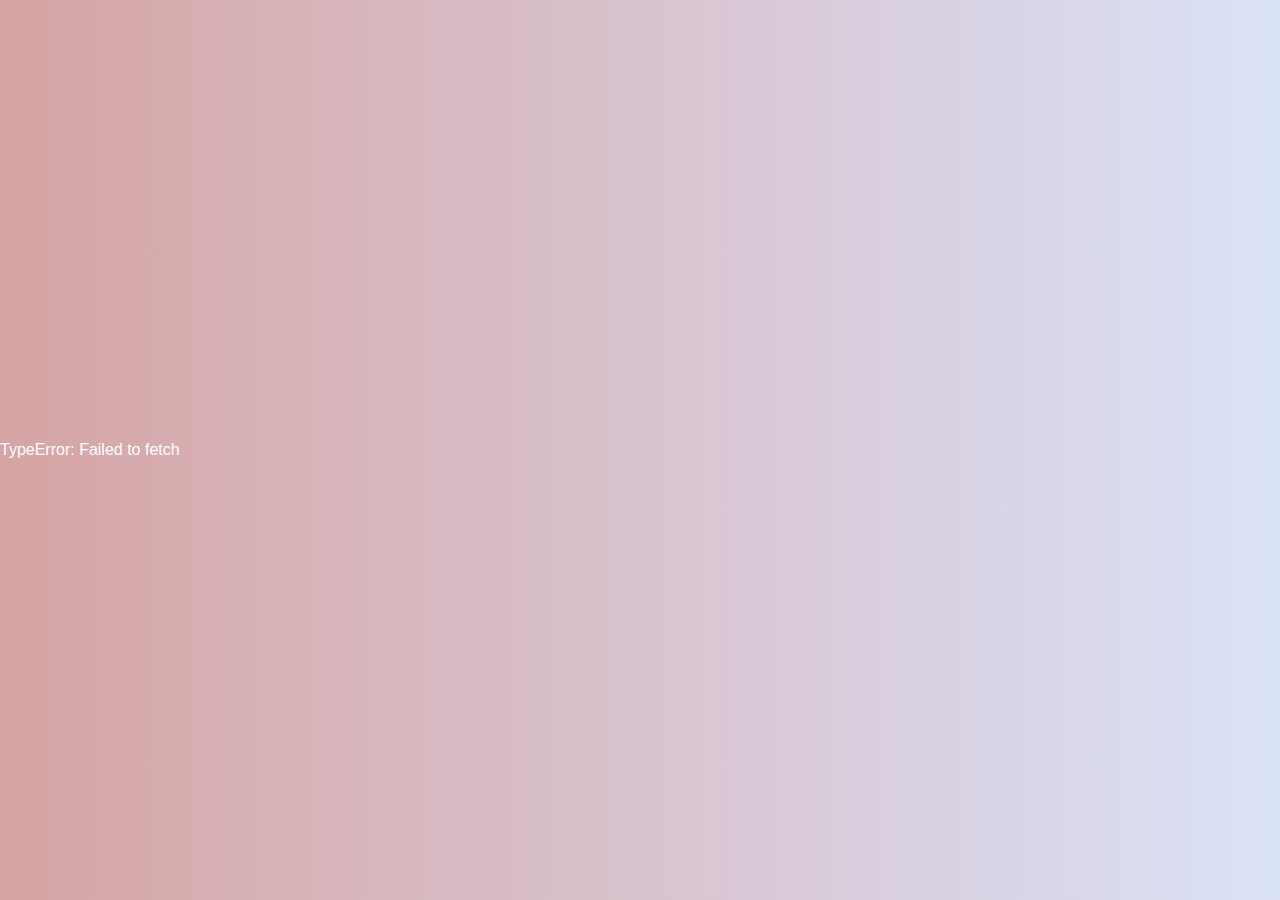
==== #2/index.html @ a231ba49 "added 2 of the 3 projects." ====
<!DOCTYPE html>
<html lang="en">
  <head>
    <meta charset="UTF-8" />
    <meta name="viewport" content="width=device-width, initial-scale=1.0" />
    <title>Prueba tecnica</title>
    <link rel="stylesheet" href="css/main.css" />
    <script src="js/engine.js" defer></script>
  </head>
  <body>
    <main>
     <div id="errMsj"></div>
      <div id="contentHolder" class="wrapper">
       

        
      </div>
    </main>
  </body>
</html>
---- #2/css/main.css ----
* {
  box-sizing: border-box;
  margin: 0;
  padding: 0;
  border: none;
}

html,
body {
  box-sizing: border-box;
  color: white;
  font-family: sans-serif;
}

body {
  background: #267782; 
  background: -webkit-linear-gradient(to right, #d6a4a4, #dae2f8);
  background: linear-gradient(to right, #d6a4a4, #dae2f8);
  height: 100vh;
}

main {
  display: flex;
  justify-content: center;
  align-items: center;
  height: inherit;
}

#contentHolder {
  opacity: 0;
  transition: opacity 0.5s ease-in;
}

.wrapper {
  padding: 3rem 0;
  display: flex;
  flex-wrap: wrap;
  row-gap: 20px;
  justify-content: space-around;
  max-width: 1600px;
}

.wrapper:first-child {
  margin: auto;
}

.wrapper:last-child {
  margin: auto;
}

.dogImage {
  width: 100%;
  height: 250px;
  object-fit: cover;
  object-position: top;
  border-radius: 16px;
  transition: transform 0.2s ease-in-out, box-shadow 0.1s ease-in;
}

.card {
  padding: 20px;
  flex-basis: 370px;
  min-height: 400px;
  background: rgba(255, 255, 255, 0.2);
  border-radius: 10px;
  box-shadow: 0 4px 30px rgba(0, 0, 0, 0.1);
  backdrop-filter: blur(5px);
  -webkit-backdrop-filter: blur(5px);
  border: 1px solid rgba(255, 255, 255, 0.3);
  transition: transform 0.2s ease-in-out;
  position: relative;
}

.sub-breed {
  position: absolute;
  width: 100%;
  height: 100%;
  background-color: rgba(0, 0, 0, 0.168);
  display: flex;
  opacity: 0;
  justify-content: center;
  align-items: center;
  border-radius: 10px;
  font-size: 2rem;
  transform: translate(-20px, -20px);
  transition: opacity 0.3s ease-in-out;
}
.sub-breed > ul > li {
  margin-bottom: 10px;
}

.card:hover .sub-breed {
  opacity: 1;
  backdrop-filter: blur(20px);
  -webkit-backdrop-filter: blur(20px);
}

.mainTitle {
  padding: 50px 0;
  font-size: 2rem;
  text-align: center;
}

@media (min-width: 1100px) and (max-width: 1500px) {
  .wrapper {
    max-width: 1080px;
  }
}
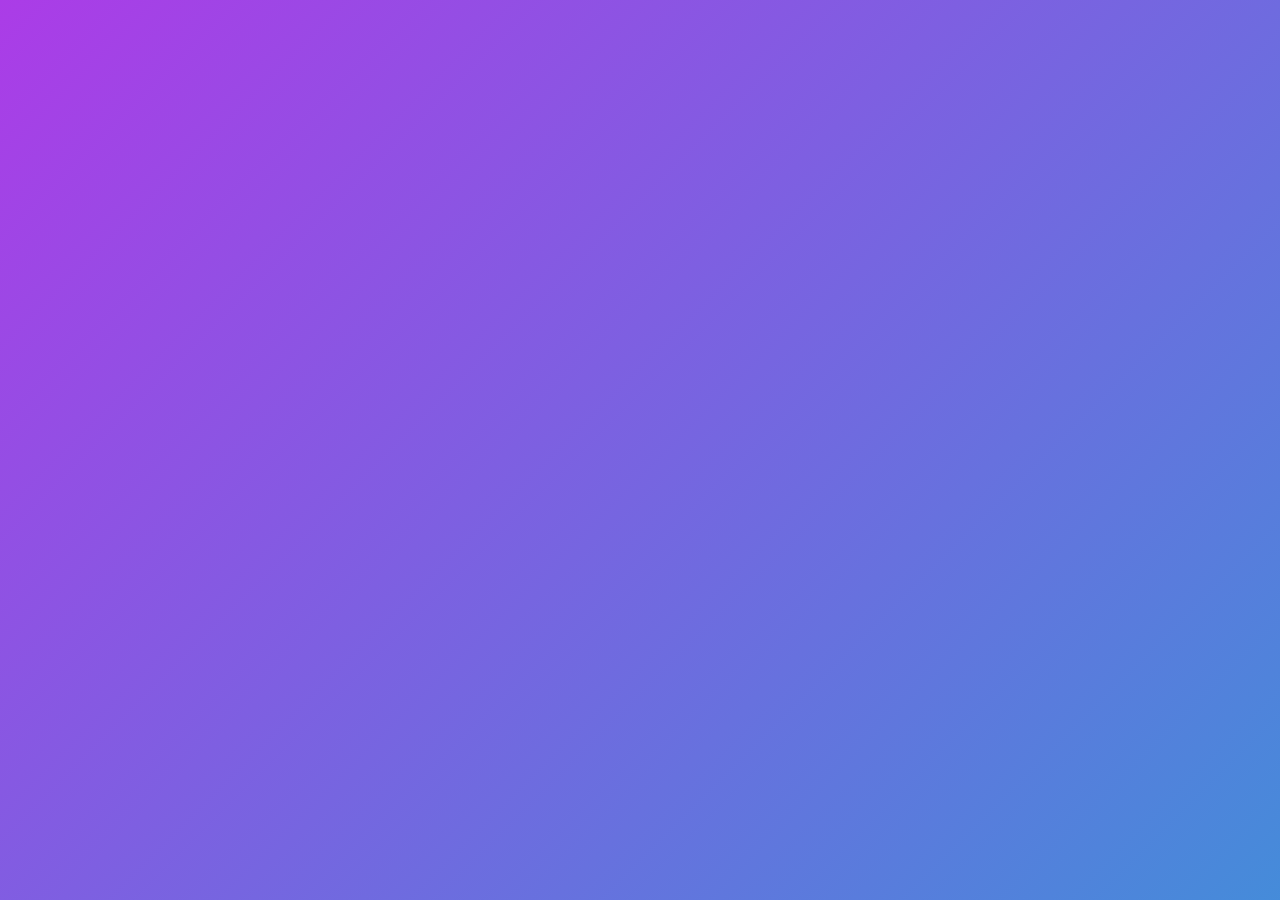
==== commit 46c42bc0: "redid the logic." ====
--- a/#2/index.html
+++ b/#2/index.html
@@ -3,6 +3,7 @@
   <head>
     <meta charset="UTF-8" />
     <meta name="viewport" content="width=device-width, initial-scale=1.0" />
+    <link rel="icon" type="image/png" href="https://dog.ceo/img/favicon.png">
     <title>Prueba tecnica</title>
     <link rel="stylesheet" href="css/main.css" />
     <script src="js/engine.js" defer></script>
--- a/#2/css/main.css
+++ b/#2/css/main.css
@@ -7,28 +7,44 @@
 
 html,
 body {
-  box-sizing: border-box;
   color: white;
   font-family: sans-serif;
 }
 
 body {
   background: #267782; 
-  background: -webkit-linear-gradient(to right, #d6a4a4, #dae2f8);
-  background: linear-gradient(to right, #d6a4a4, #dae2f8);
-  height: 100vh;
+  background: linear-gradient(-45deg, #ee7752, #bd7f3d, #23a6d5, #ab3ce7);
+	background-size: 400% 400%;
+
+	animation: gradient 35s ease-in-out infinite;
+	height: 100vh;
 }
+
+
+
+@keyframes gradient {
+	0% {
+		background-position: 0% 50%;
+	}
+	50% {
+		background-position: 100% 50%;
+	}
+	100% {
+		background-position: 0% 50%;
+	}
+}
+
 
 main {
   display: flex;
   justify-content: center;
   align-items: center;
   height: inherit;
+  overflow: auto;
 }
 
 #contentHolder {
-  opacity: 0;
-  transition: opacity 0.5s ease-in;
+  
 }
 
 .wrapper {
@@ -53,7 +69,7 @@
   height: 250px;
   object-fit: cover;
   object-position: top;
-  border-radius: 16px;
+  border-radius: 10px;
   transition: transform 0.2s ease-in-out, box-shadow 0.1s ease-in;
 }
 
@@ -67,8 +83,10 @@
   backdrop-filter: blur(5px);
   -webkit-backdrop-filter: blur(5px);
   border: 1px solid rgba(255, 255, 255, 0.3);
-  transition: transform 0.2s ease-in-out;
+  transition: transform 0.2s ease-in-out, opacity 0.5s ease-in;
   position: relative;
+  opacity: 0;
+  
 }
 
 .sub-breed {
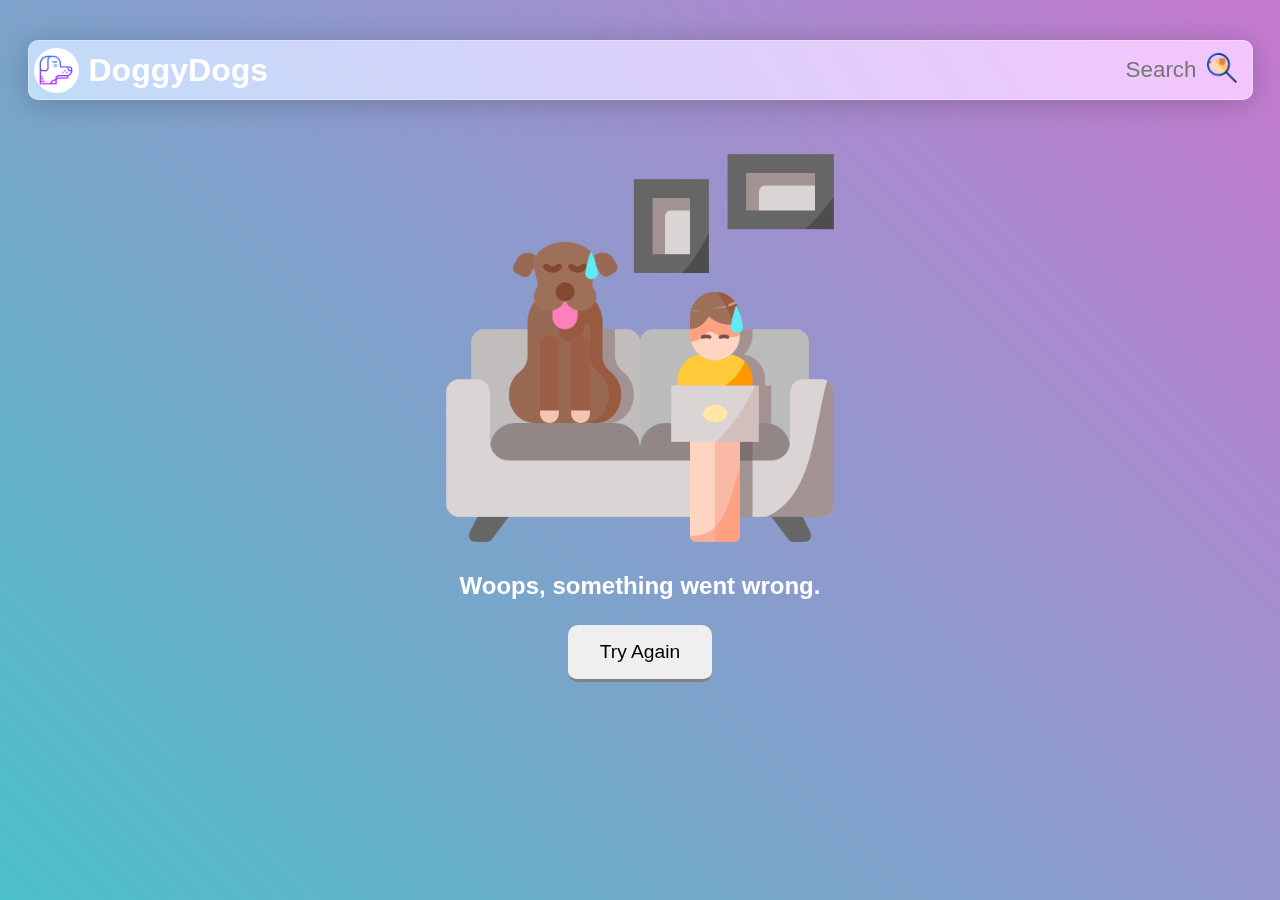
==== commit 77cf0e3c: "error handling, load handling, search function" ====
--- a/#2/index.html
+++ b/#2/index.html
@@ -3,18 +3,41 @@
   <head>
     <meta charset="UTF-8" />
     <meta name="viewport" content="width=device-width, initial-scale=1.0" />
-    <link rel="icon" type="image/png" href="https://dog.ceo/img/favicon.png">
+    <link rel="icon" type="image/png" href="https://dog.ceo/img/favicon.png" />
     <title>Prueba tecnica</title>
     <link rel="stylesheet" href="css/main.css" />
     <script src="js/engine.js" defer></script>
   </head>
   <body>
+
     <main>
-     <div id="errMsj"></div>
+      <nav class="topBar">
+        <div class="home">
+          <div class="logoHolder">
+            <img class="logo" src="assets/logo.png" alt="logo" />
+          </div>
+
+          <h1 class="title">DoggyDogs</h1>
+        </div>
+        <div class="searchBar">
+          <input
+            name="search"
+            id="searchDog"
+            type="text"
+            placeholder="Search"
+          />
+          <label for="searchDog">
+            <img class="searchIcon" src="assets/search.png" alt="" />
+          </label>
+        </div>
+      </nav>
+      <div class="loading">
+        <img src="assets/loading.png" alt="loading..." />
+        Loading...
+      </div>
+
       <div id="contentHolder" class="wrapper">
        
-
-        
       </div>
     </main>
   </body>
--- a/#2/css/main.css
+++ b/#2/css/main.css
@@ -12,39 +12,102 @@
 }
 
 body {
-  background: #267782; 
-  background: linear-gradient(-45deg, #ee7752, #bd7f3d, #23a6d5, #ab3ce7);
-	background-size: 400% 400%;
-
-	animation: gradient 35s ease-in-out infinite;
-	height: 100vh;
-}
-
-
-
-@keyframes gradient {
-	0% {
-		background-position: 0% 50%;
-	}
-	50% {
-		background-position: 100% 50%;
-	}
-	100% {
-		background-position: 0% 50%;
-	}
-}
-
+  background: #c779d0;
+  background: -webkit-linear-gradient(45deg, #4bc0c8, #c779d0);
+  background: linear-gradient(45deg, #4bc0c8, #c779d0);
+
+  height: 100vh;
+}
+
+:root {
+  --topBarHeight: 80px;
+}
+
+.topBarSection {
+  height: var(--topBarHeight);
+  display: flex;
+  justify-content: center;
+  align-items: end;
+  padding: 0 1rem;
+}
+
+.topBar {
+  border-radius: 10px;
+  height: 60px;
+  width: 98%;
+  max-width: 1600px;
+  flex-grow: 1;
+  margin: 0 auto;
+  background: rgba(255, 255, 255, 0.6);
+  box-shadow: 0 4px 30px rgba(0, 0, 0, 0.2);
+  backdrop-filter: blur(20px) saturate(1.7);
+  -webkit-backdrop-filter: blur(20px) saturate(1.7);
+  border: 1px solid rgba(255, 255, 255, 0.3);
+  margin-top: 40px;
+  padding: 0 5px;
+  position: sticky;
+  top: 0;
+  z-index: 100;
+
+  display: flex;
+  align-items: center;
+  gap: 10px;
+}
+
+.home{
+  display: flex;
+    align-items: center;
+    gap: 10px;
+}
+.searchIcon {
+  width: 30px;
+}
+
+.searchBar {
+  margin-left: auto;
+  display: flex;
+  align-items: center;
+  gap: 10px;
+  padding: 10px;
+}
+
+#numberOfDogs {
+  background-color: transparent;
+  width: 60px;
+  font-size: 1.4rem;
+}
+
+#searchDog {
+  background-color: transparent;
+  font-size: 1.4rem;
+  width: 100px;
+  max-width: 200px;
+  text-align: right;
+}
+
+.logo {
+  width: 40px;
+}
+
+.logoHolder {
+  width: 45px;
+  height: 45px;
+  background-color: white;
+  border-radius: 50%;
+  display: flex;
+  align-items: center;
+  justify-content: center;
+}
+
+.home:hover {
+  cursor: pointer;
+}
 
 main {
-  display: flex;
-  justify-content: center;
-  align-items: center;
+  /* display: flex; */
   height: inherit;
   overflow: auto;
-}
-
-#contentHolder {
-  
+  scrollbar-gutter: stable both-edges;
 }
 
 .wrapper {
@@ -86,7 +149,6 @@
   transition: transform 0.2s ease-in-out, opacity 0.5s ease-in;
   position: relative;
   opacity: 0;
-  
 }
 
 .sub-breed {
@@ -101,7 +163,7 @@
   border-radius: 10px;
   font-size: 2rem;
   transform: translate(-20px, -20px);
-  transition: opacity 0.3s ease-in-out;
+  transition: opacity 0.2s ease-in-out, background-color 0.2s ease-in;
 }
 .sub-breed > ul > li {
   margin-bottom: 10px;
@@ -109,6 +171,7 @@
 
 .card:hover .sub-breed {
   opacity: 1;
+  background-color: rgba(68, 68, 68, 0.8);
   backdrop-filter: blur(20px);
   -webkit-backdrop-filter: blur(20px);
 }
@@ -118,6 +181,72 @@
   font-size: 2rem;
   text-align: center;
 }
+
+.errorMsj{
+  text-align: center;
+ 
+
+}
+.errorTittle{
+  padding: 20px 50px
+}
+.errorMsj> img{
+  max-width: 400px;
+  width: 90%;
+}
+.reload{
+  margin:5px;
+  padding:1rem 2rem;
+  border-radius: 10px;
+  border-bottom: 3px solid gray;
+  font-size: 1.2rem;
+
+  cursor:pointer;
+}
+
+
+
+/* START search not found style */
+
+.searchNotFound{
+  max-width: 500px;
+  text-align: center;
+}
+
+.searchNotFound > img{
+  width: 100%;
+}
+
+
+
+/* END search not found style */
+
+
+/* start loading animation */
+
+.loading {
+  display: none;
+  flex-direction: column;
+  gap: 20px;
+  width: 80px;
+  margin: 50px auto;
+  text-align: center;
+}
+
+.loading img {
+  animation: loading 1s infinite linear;
+}
+
+@keyframes loading {
+  from {
+    transform: rotate(0deg);
+  }
+  to {
+    transform: rotate(360deg);
+  }
+}
+
+/* end loading animation */
 
 @media (min-width: 1100px) and (max-width: 1500px) {
   .wrapper {
